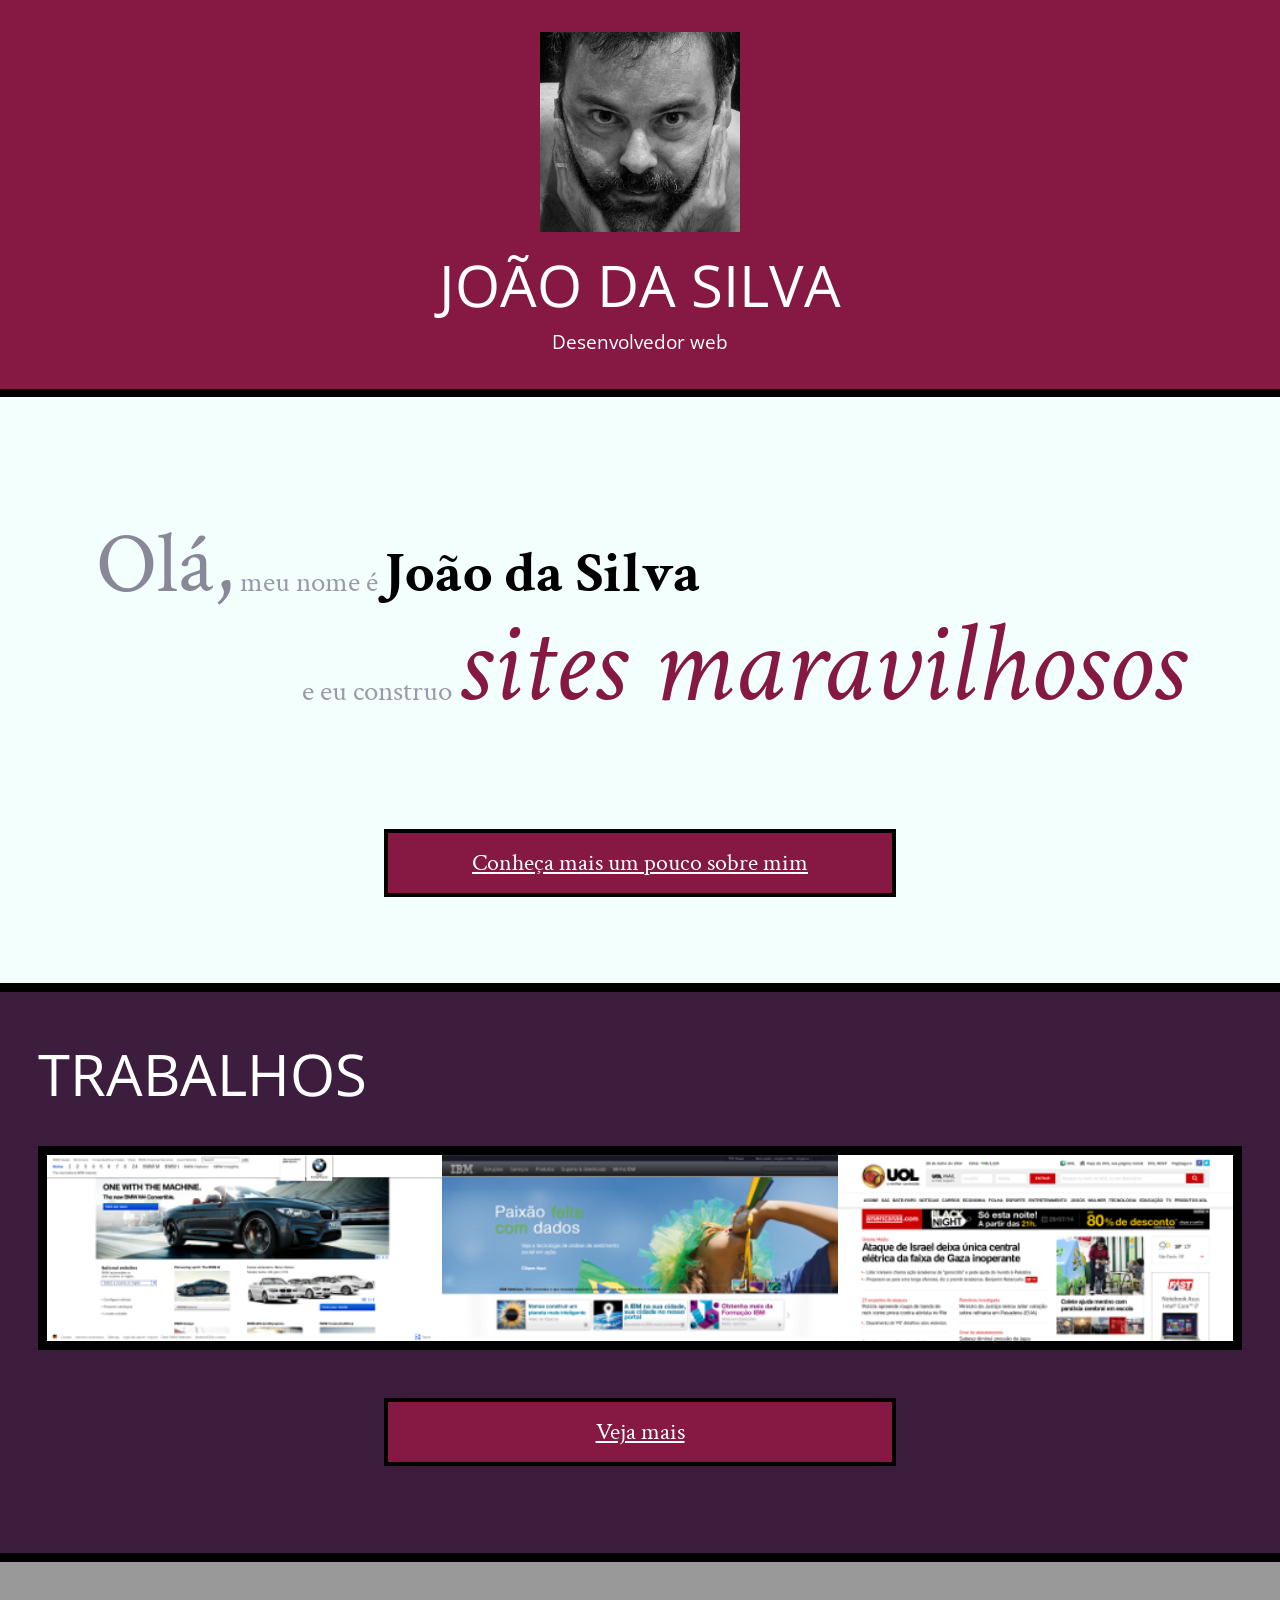
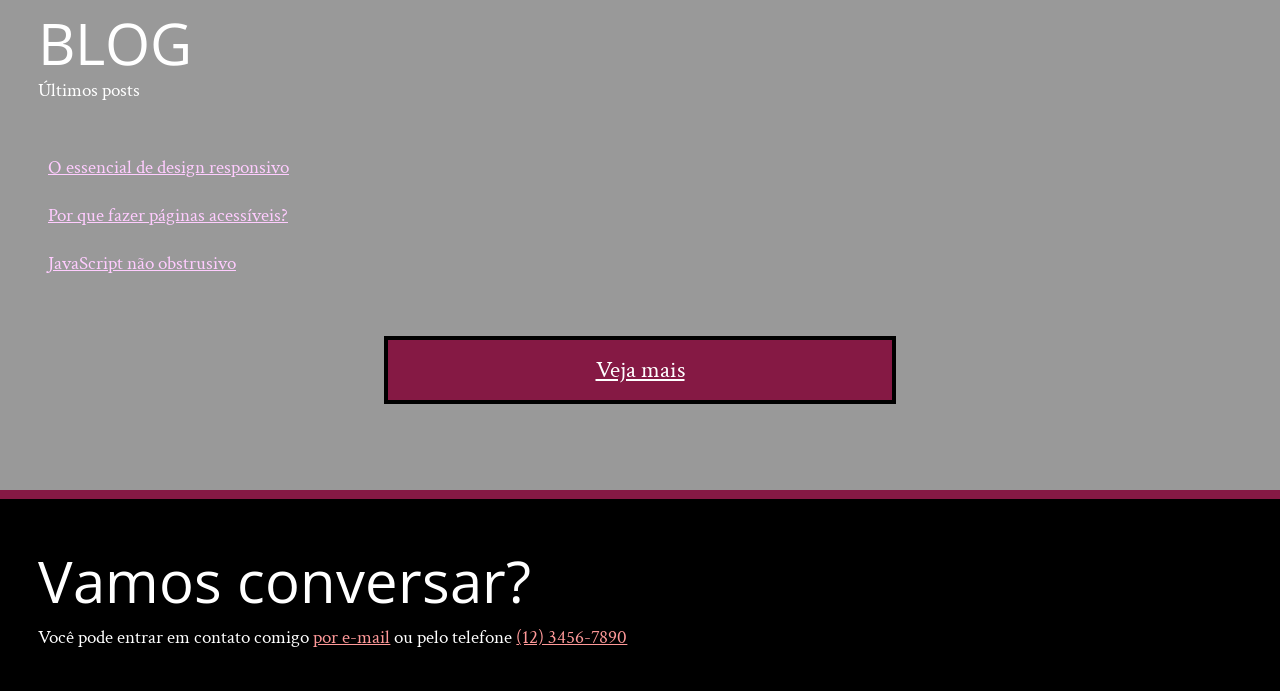
==== index.html @ 3efdc3cf "novo projeto HTML & CSS" ====
<!DOCTYPE html>
<html lang="pt">
<head>
    <meta charset="UTF-8">
    <title>João da Silva - Desenvolvedor Web</title>
    <link rel="shortcut icon" href="imagens/favicon.png">
    <link rel="stylesheet" href="css/reset.css">
    <link rel="stylesheet" href="css/site.css">
    <link rel="stylesheet" href="css/index.css">
    <link rel="stylesheet" href="http://fonts.googleapis.com/css?family=Crimson+Text:400,400italic,600">
    <link rel="stylesheet" href="http://fonts.googleapis.com/css?family=Open+Sans+Condensed:700">
    <link rel="stylesheet" href="http://fonts.googleapis.com/css?family=Shadows+Into+Light">
</head>
<body>
    <header class="titulo-principal">
        <img class="foto-home" src="imagens/eu.jpg" alt="Foto de João da Silva">
        <h1>João da Silva</h1>
        <p class="subtitulo-principal">Desenvolvedor web</p>
    </header>
    <main>
        <section class="secao-inicio saudacao">
            <p class="saudacao"><span class="saudacao-inicio">Olá,</span> meu nome é <strong>João da Silva</strong> <span class="saudacao-ultima-linha">e eu construo <em>sites maravilhosos</em></span></p>
            <a class="botao-index" href="bio.html">Conheça mais um pouco sobre mim</a>
        </section>
        <section class="secao-inicio trabalhos">
            <h2>Trabalhos</h2>
            <ul>
                <li><img src="imagens/bmw.png" alt="Site da BMW"></li>
                <li><img src="imagens/ibm.png" alt="Site da IBM"></li>
                <li><img src="imagens/uol.png" alt="Site da UOL"></li>
            </ul>
            <a class="botao-index" href="portfolio.html">Veja mais</a>
        </section>
        <section class="secao-inicio blog">
            <h2>Blog</h2>
            <small>Últimos posts</small>
            <ol>
                <li>
                    <a href="blog.html">O essencial de design responsivo</a>
                </li>
                <li>
                    <a href="blog.html">Por que fazer páginas acessíveis?</a>
                </li>
                <li>
                    <a href="blog.html">JavaScript não obstrusivo</a>
                </li>
            </ol>
            <a class="botao-index" href="blog.html">Veja mais</a>
        </section>
    </main>
    <footer>
        <h2>Vamos conversar?</h2>
        <p>Você pode entrar em contato comigo <a href="contato.html">por e-mail</a> ou pelo telefone <a href="tel:+551234567890">(12) 3456-7890</a></p>
    </footer>
</body>
</html>
---- css/site.css ----
body {
    font-family: "Crimson Text", "Times New Roman", serif;
    background-color: #F2FFFC;
    font-size: 120%;
    line-height: 1.5;
}

h1,
h2,
.subtitulo-principal {
    font-family: "Open Sans Condensed", "Arial", sans-serif;
}

h1 {
    text-transform: uppercase;
    font-size: 3em;
}

.titulo-principal {
    text-align: center;
    background-color: #851944;
    color: #FFF;
    padding: 2rem;
    border-bottom: .5rem solid #000;
}

.subtitulo-texto {
    font-size: 1.5em;
    clear: both;
}

main a {
    color: #851944;
}

main p {
    text-align: justify;
    margin: 1em 0;
}

.navegacao-site {
    text-align: center;
    background-color: #3C1D3D;
    color: #F2FFFC;
    padding: 1em;
}

.navegacao-site a {
    color: inherit;
    font-family: "Open Sans Condensed", "Arial", sans-serif;
    text-transform: lowercase;
}

.navegacao-site h1 {
    font-size: 1.5em;
    margin-bottom: 1em;
}

.rodape-pagina {
    background-color: #000;
    color: #F2FFFC;
    padding: 1em;
    clear: both;
    position: fixed;
    bottom: 0;
    left: 0;
    width: 100%;
    box-sizing: border-box;
}

.container {
    width: 80ch;
    margin-left: auto;
    margin-right: auto;
    padding: 1.5em 0;
}

strong {
    font-weight: bold;
}

em {
    font-style: italic;
}

.icones-redes-sociais li {
    display: inline-block;
}

.icones-redes-sociais a {
    width: 40px;
    height: 40px;
    display: block;
    text-indent: -99999px;
}

.github {
    background-image: url(../imagens/github.png);
}

.twitter {
    background-image: url(../imagens/twitter.png);
}

.linkedin {
    background-image: url(../imagens/linkedin.png);
}

main {
    width: 80%;
    float: left;
    padding-bottom: 4em;
}

.minha-foto,
.navegacao-site {
    border-left: .5em solid black;
    border-bottom: .5em solid black;
    box-sizing: border-box;
}

.navegacao-site {
    width: 20%;
    float: right;
    position: relative;
    top: 300px;
}

.minha-foto {
    position: absolute;
    top: 0;
    right: 0;
    height: 300px;
}
---- css/index.css ----
.foto-home {
    height: 200px;
}
.saudacao p {
    font-size: 1.5em;
    color: #99A;
    line-height: 1;
    padding: 2em;
}
.saudacao-inicio {
    font-size: 3em;
    color: #889;
}
.saudacao-ultima-linha {
    text-align: right;
    display: block;
}
.saudacao strong {
    font-size: 2em;
    color: #000;
}
.saudacao em {
    color: #851944;
    font-size: 4em;
}
.botao-index {
    font-size: 1.25em;
    background-color: #851944;
    color: #FFF;
    padding: .5em;
    border: .2em solid black;
    width: 40ch;
    margin: 2em auto;
    display: block;
    text-align: center;
}
.secao-inicio {
    padding: 2em;
}
.secao-inicio h2 {
    font-size: 3em;
    text-transform: uppercase;
    margin-bottom: .5em;
}
.trabalhos {
    background-color: #3C1D3D;
    border-top: .5em solid #000;
    border-bottom: .5em solid #000;
}
.trabalhos h2 {
    color: #FFF;
}
.trabalhos ul {
    overflow: hidden;
    border: .5em solid black;
}
.trabalhos li {
    float: left;
    width: 33.333%;
}
.trabalhos img {
    width: 100%;
    display: block;
}
.blog {
    background-color: #999;
    color: #FFF;
    border-bottom: .5em solid #851944;
}
.blog small {
    position: relative;
    top: -2em;
}
.blog li a {
    color: #FCF;
    padding: .5em;
    display: block;
}
footer {
    background-color: #000;
    color: #FFF;
    padding: 2em;
}
footer h2 {
    font-size: 3em;
}
footer a {
    color: #F99;
}
main {
    width: 100%;
    padding-bottom: 0;
    float: none;
}
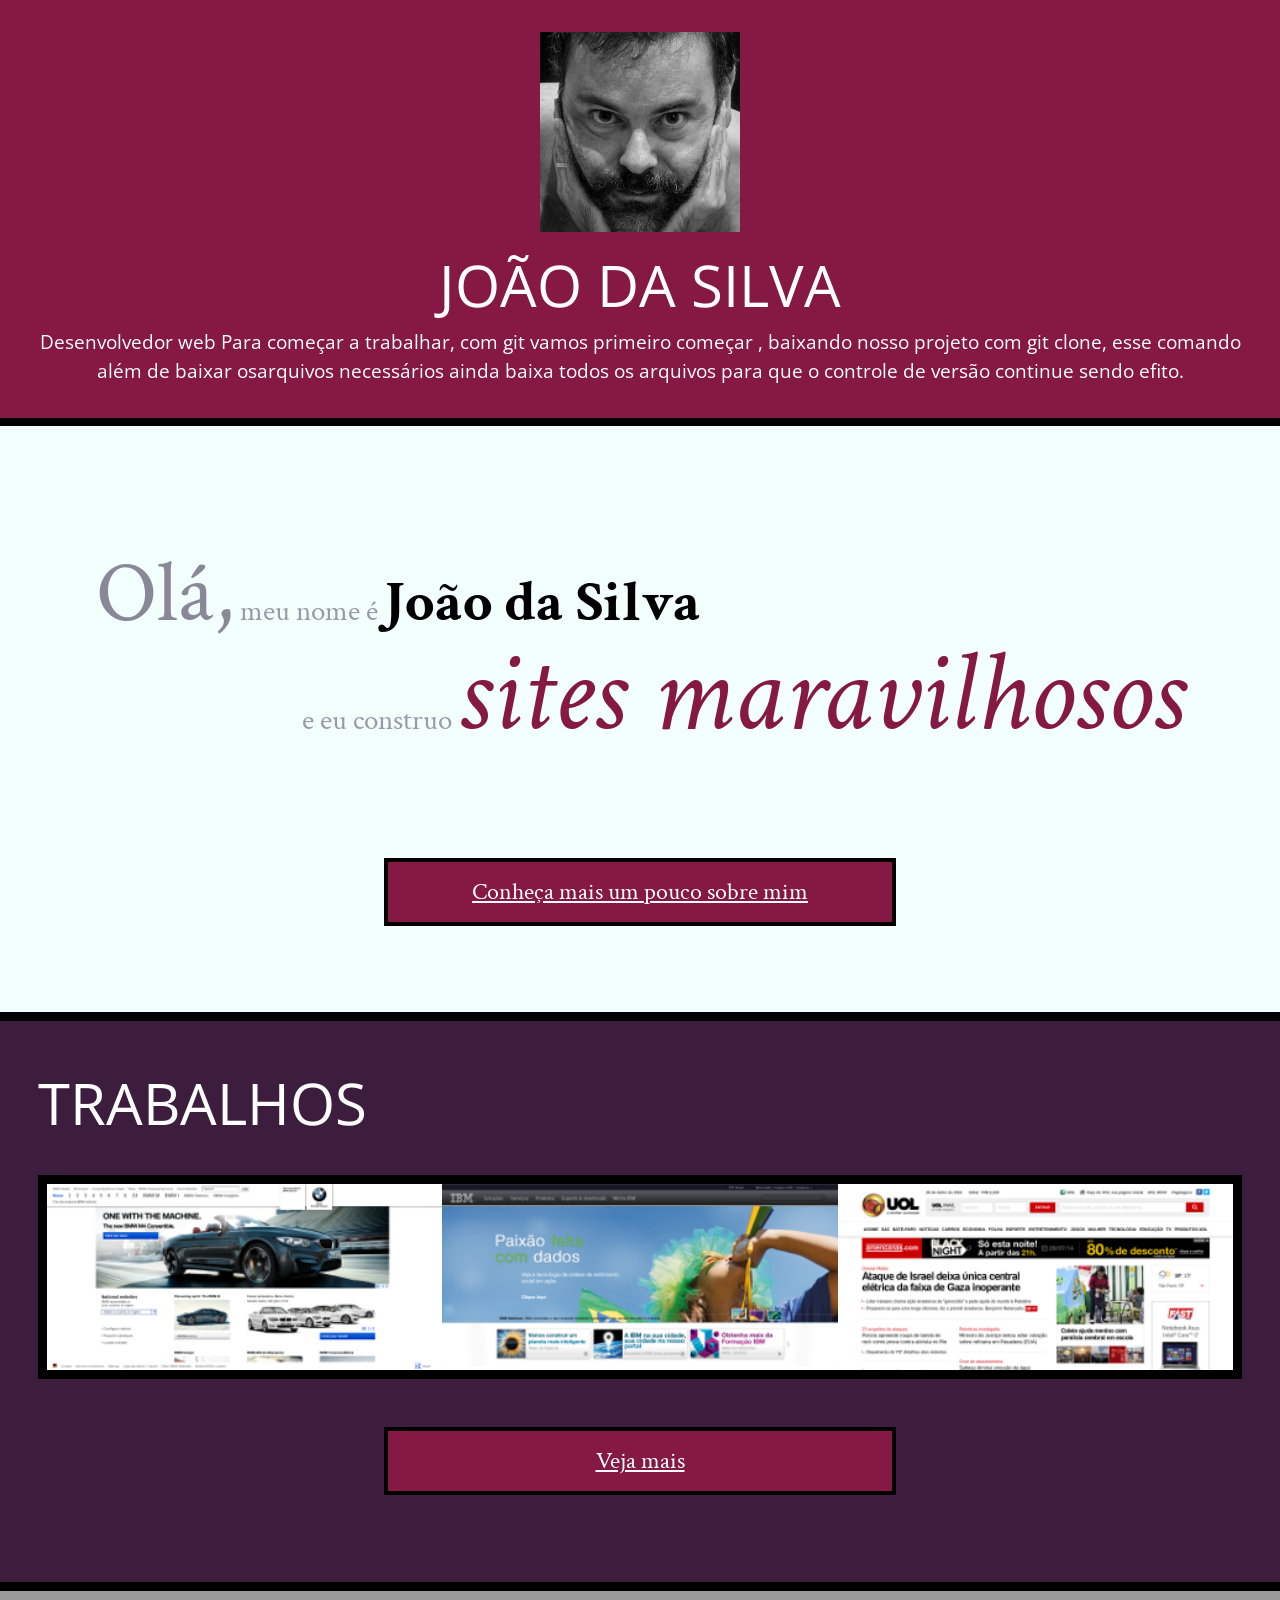
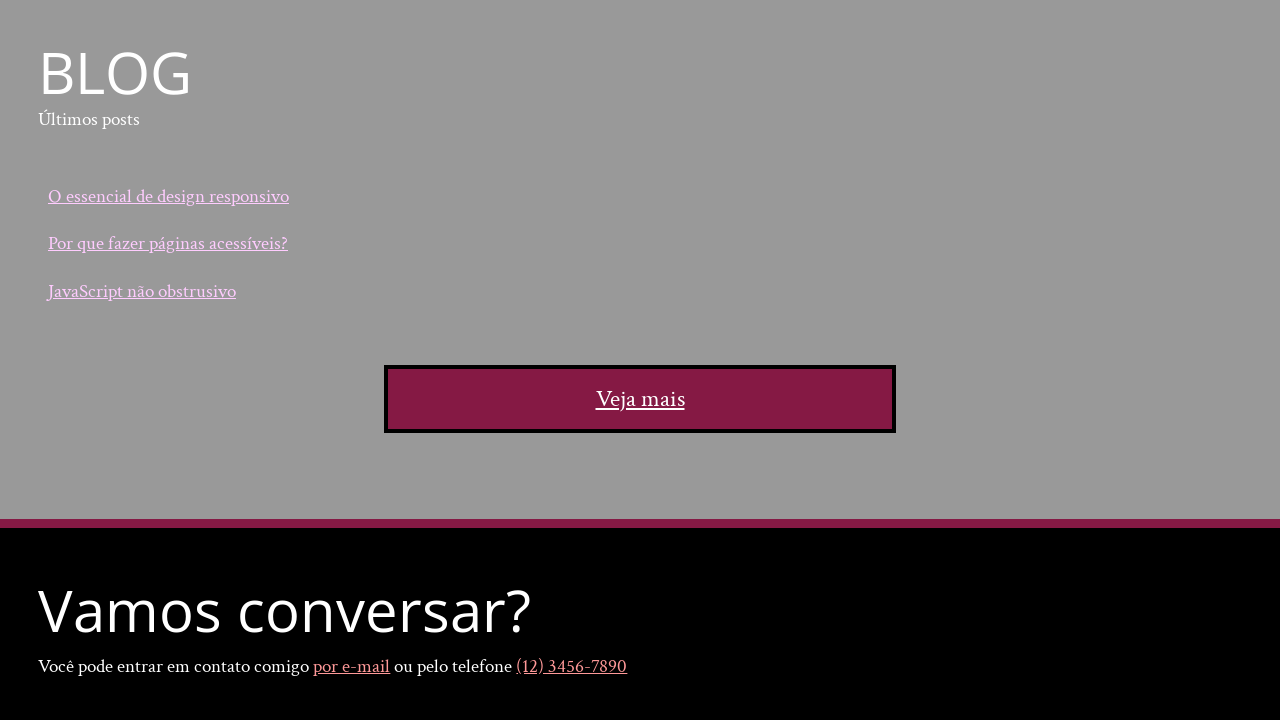
==== commit 89fa79ea: "anotações sobre git clone" ====
--- a/index.html
+++ b/index.html
@@ -15,11 +15,16 @@
     <header class="titulo-principal">
         <img class="foto-home" src="imagens/eu.jpg" alt="Foto de João da Silva">
         <h1>João da Silva</h1>
-        <p class="subtitulo-principal">Desenvolvedor web</p>
+        <p class="subtitulo-principal">Desenvolvedor web
+	 Para  começar a trabalhar, com git vamos  primeiro começar , baixando nosso projeto com git clone,
+	 esse comando além de baixar osarquivos necessários ainda baixa todos os arquivos para que o controle de
+	 versão continue sendo efito.
+	</p>
     </header>
     <main>
         <section class="secao-inicio saudacao">
-            <p class="saudacao"><span class="saudacao-inicio">Olá,</span> meu nome é <strong>João da Silva</strong> <span class="saudacao-ultima-linha">e eu construo <em>sites maravilhosos</em></span></p>
+
+		<p class="saudacao"><span class="saudacao-inicio">Olá,</span> meu nome é <strong>João da Silva</strong> <span class="saudacao-ultima-linha">e eu construo <em>sites maravilhosos</em></span></p>
             <a class="botao-index" href="bio.html">Conheça mais um pouco sobre mim</a>
         </section>
         <section class="secao-inicio trabalhos">
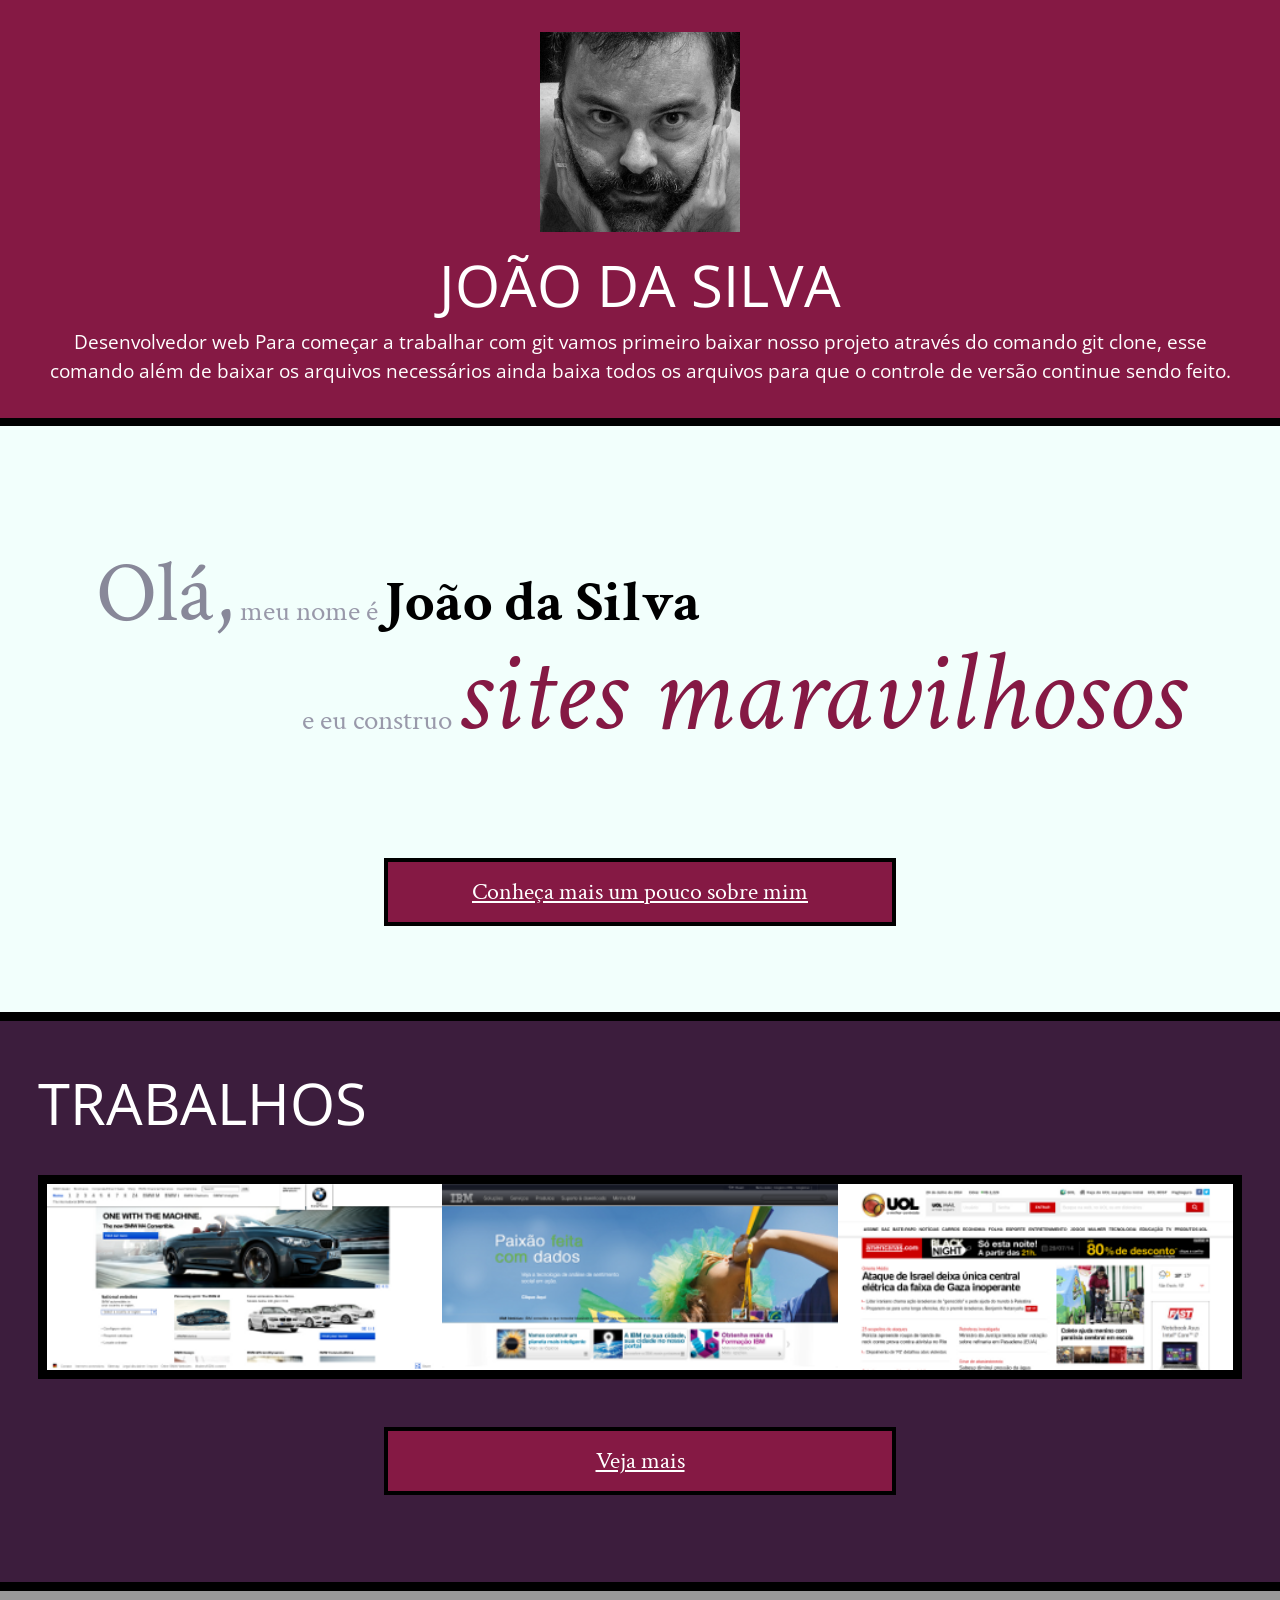
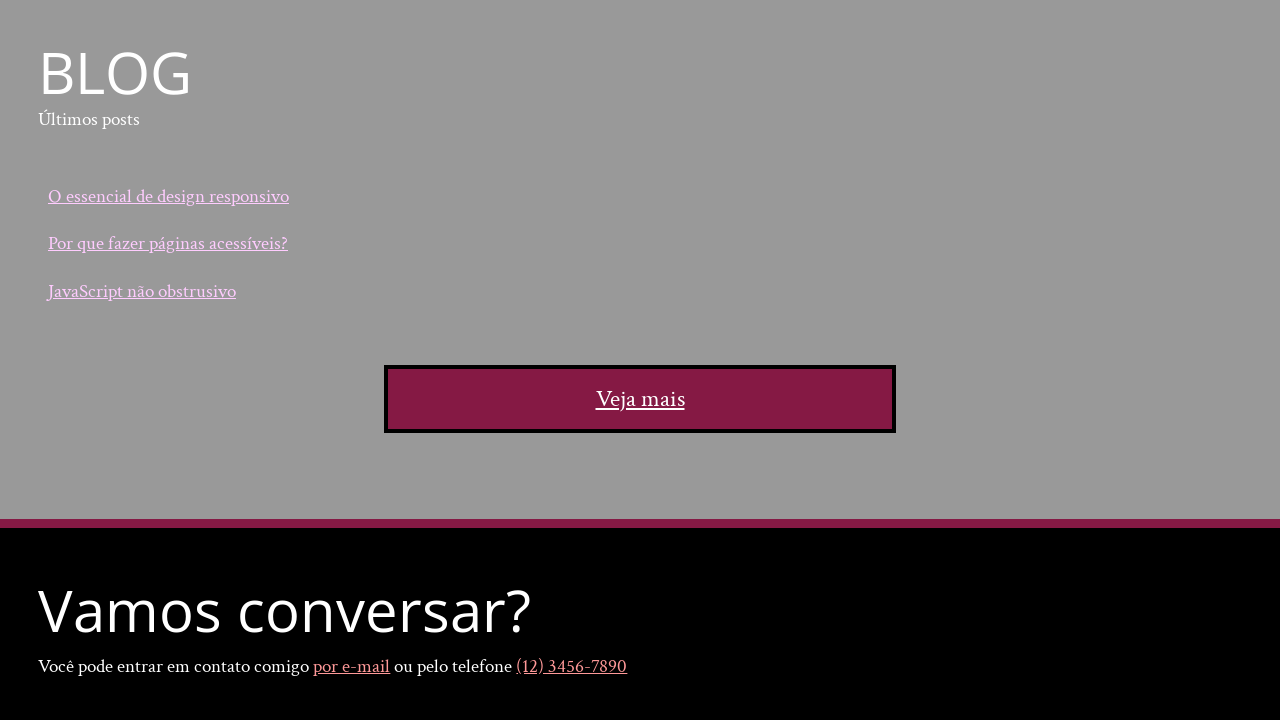
==== commit 0edc4097: "anotações sobre git clone" ====
--- a/index.html
+++ b/index.html
@@ -16,9 +16,9 @@
         <img class="foto-home" src="imagens/eu.jpg" alt="Foto de João da Silva">
         <h1>João da Silva</h1>
         <p class="subtitulo-principal">Desenvolvedor web
-	 Para  começar a trabalhar, com git vamos  primeiro começar , baixando nosso projeto com git clone,
-	 esse comando além de baixar osarquivos necessários ainda baixa todos os arquivos para que o controle de
-	 versão continue sendo efito.
+	 Para começar a trabalhar com git vamos primeiro baixar nosso projeto através do comando git clone,
+	 esse comando além de baixar os arquivos necessários ainda baixa todos os arquivos para que o controle de
+	 versão continue sendo feito.
 	</p>
     </header>
     <main>
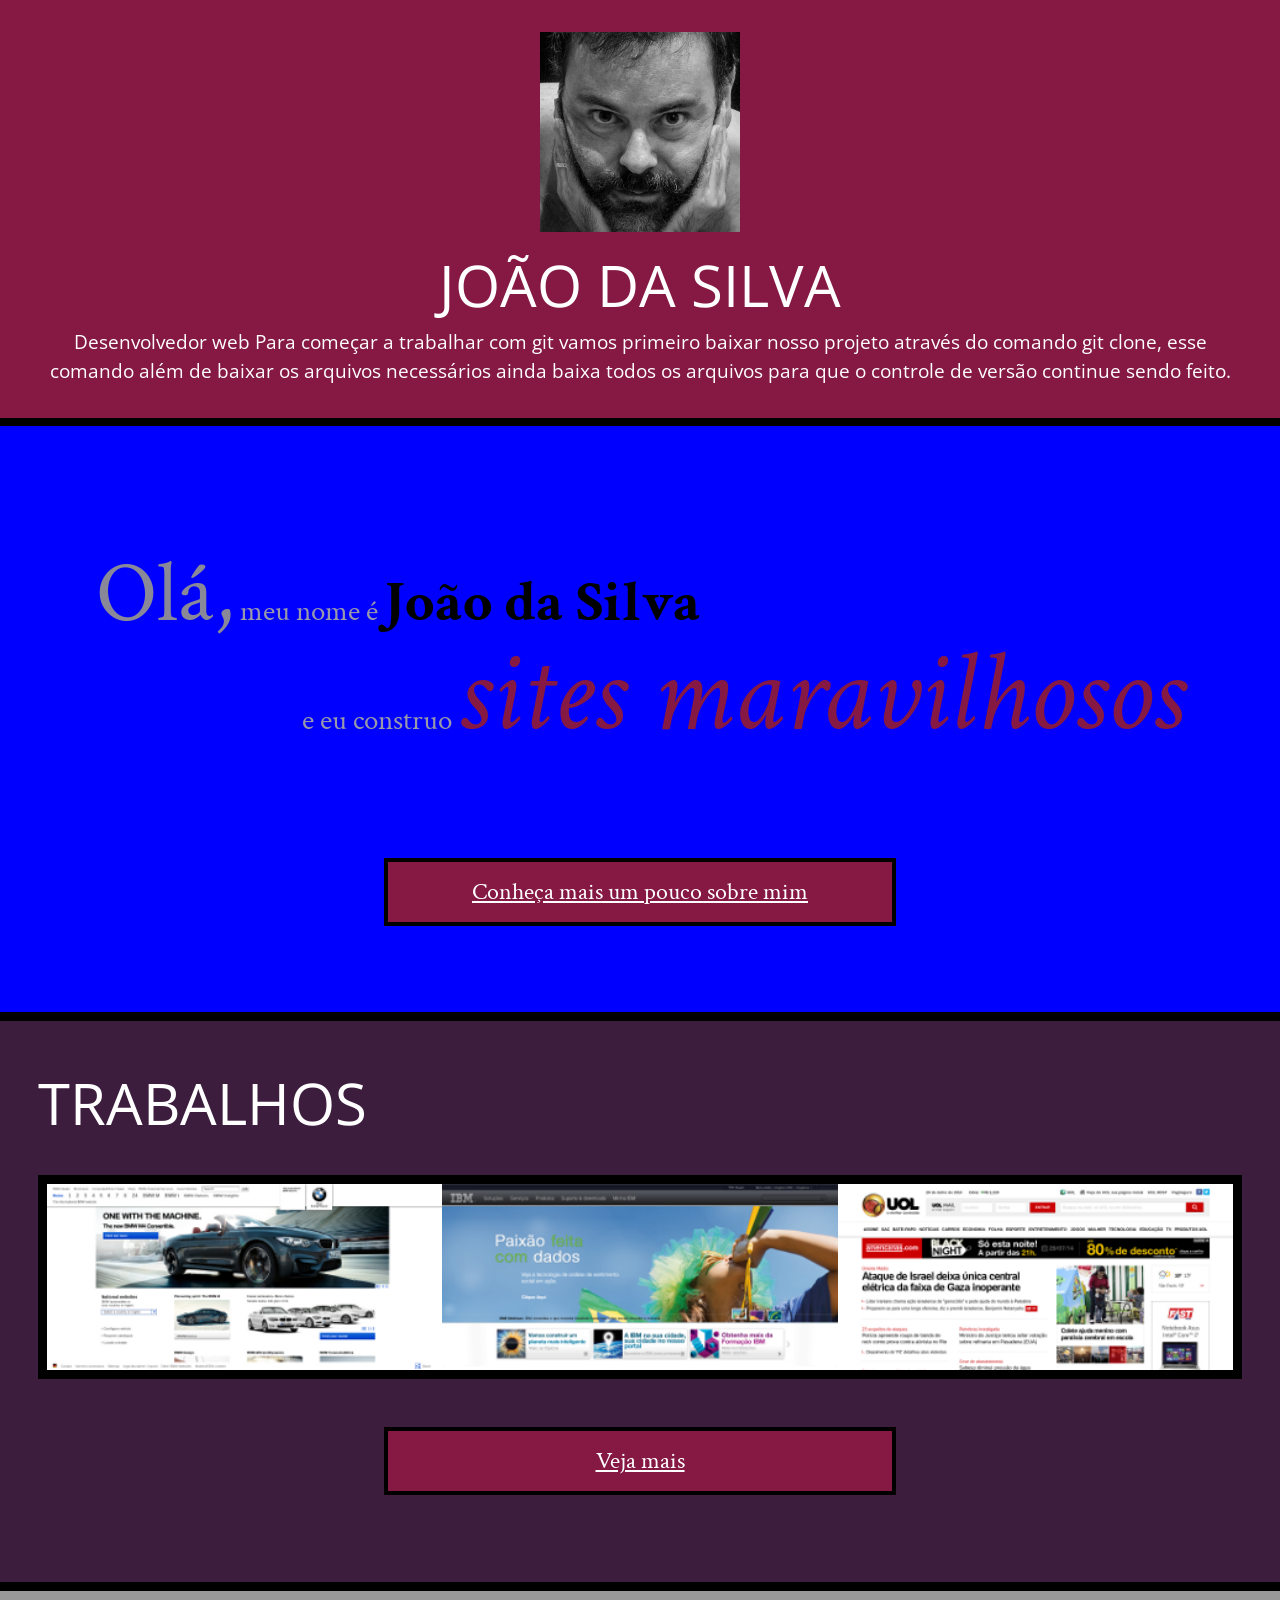
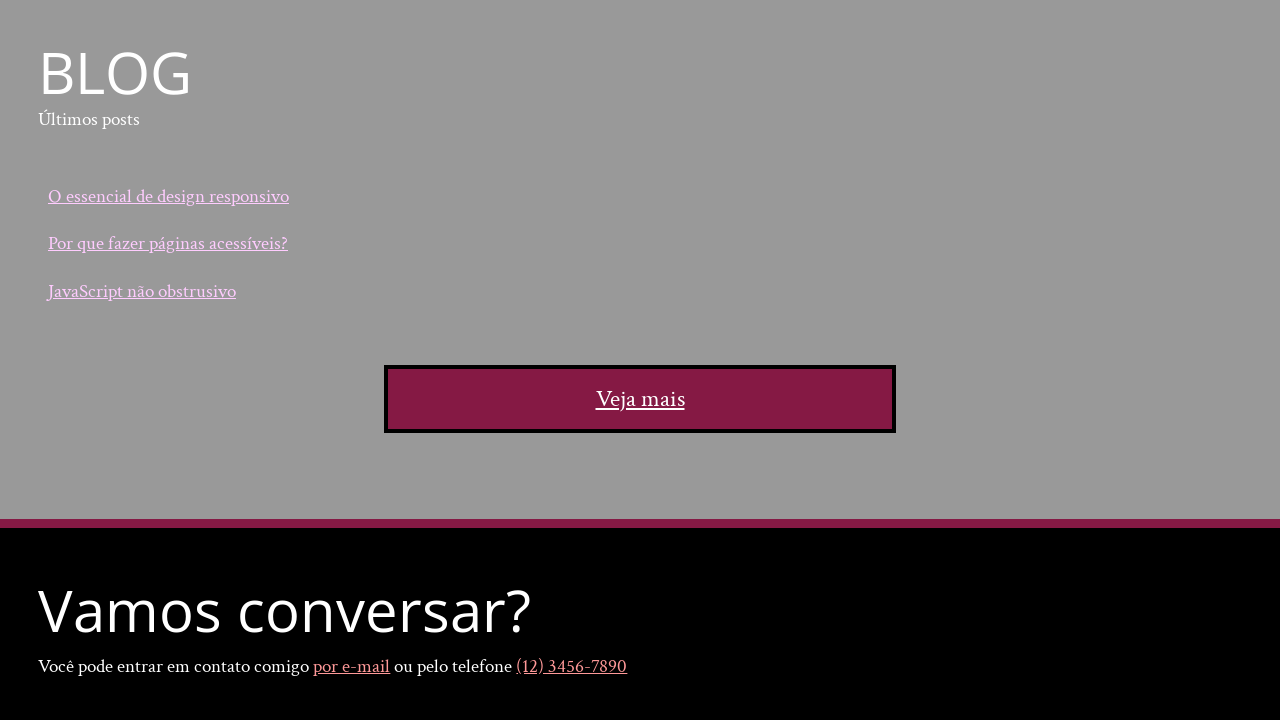
==== commit d0cd575c: "Realizando commit do design" ====
--- a/index.html
+++ b/index.html
@@ -2,11 +2,13 @@
 <html lang="pt">
 <head>
     <meta charset="UTF-8">
-    <title>João da Silva - Desenvolvedor Web</title>
+    <title>João da Silva - Desenvolvedor Web, mundança realizada 
+    na branch design</title>
     <link rel="shortcut icon" href="imagens/favicon.png">
     <link rel="stylesheet" href="css/reset.css">
     <link rel="stylesheet" href="css/site.css">
     <link rel="stylesheet" href="css/index.css">
+    <link rel="stylesheet" href="css/estilo.css">
     <link rel="stylesheet" href="http://fonts.googleapis.com/css?family=Crimson+Text:400,400italic,600">
     <link rel="stylesheet" href="http://fonts.googleapis.com/css?family=Open+Sans+Condensed:700">
     <link rel="stylesheet" href="http://fonts.googleapis.com/css?family=Shadows+Into+Light">
--- a/css/estilo.css
+++ b/css/estilo.css
@@ -0,0 +1,3 @@
+body {
+     background-color:blue;
+}
